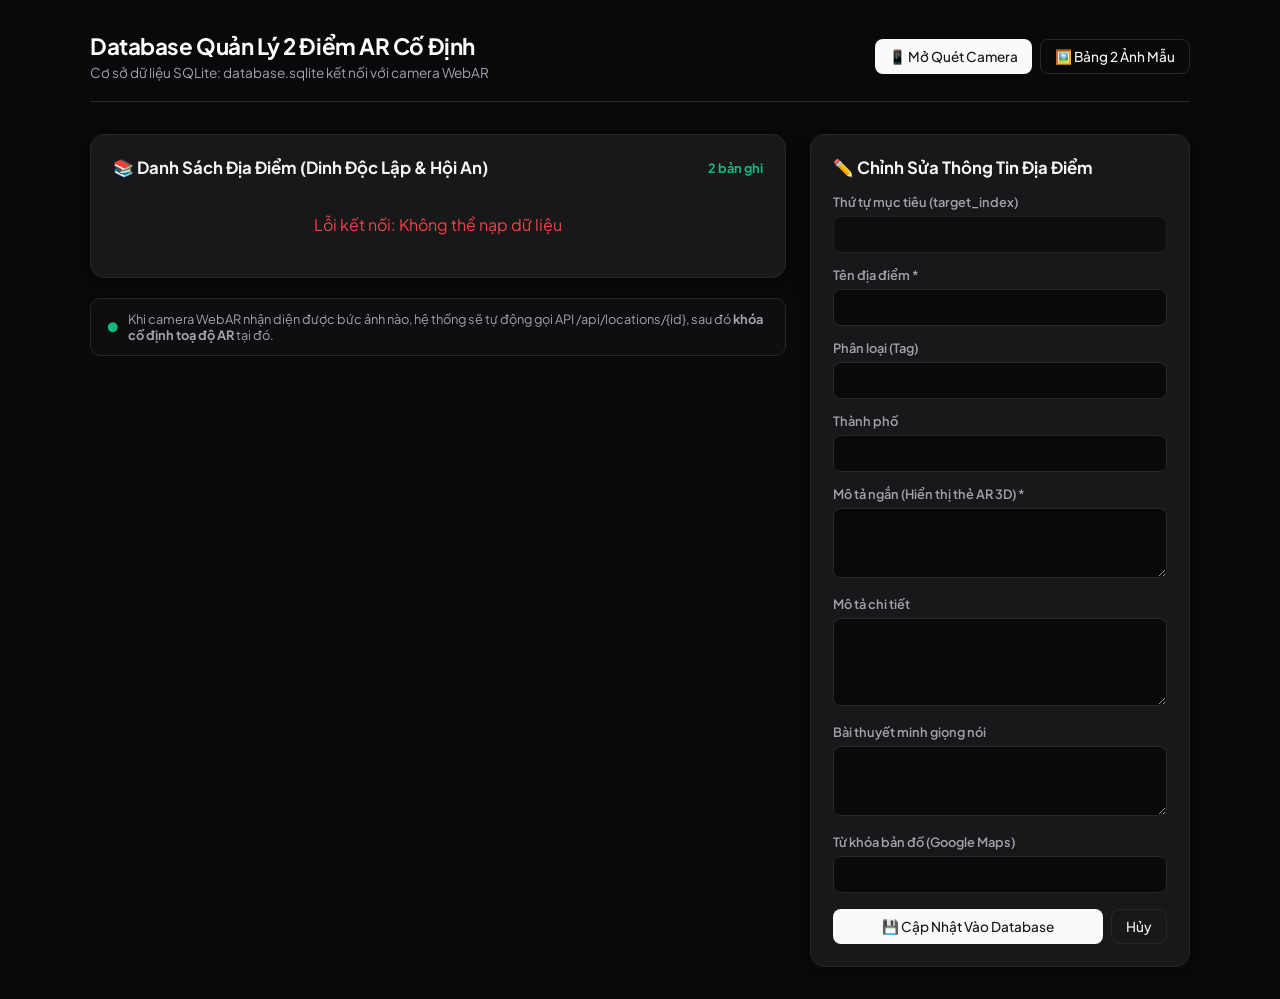
==== admin.html @ f5ac3d99 "Checkpoint: Clean Shadcn Dark UI with 3D fluid morphing expansion and silent audio" ====
<!DOCTYPE html>
<html lang="vi" class="dark">
<head>
  <meta charset="UTF-8">
  <meta name="viewport" content="width=device-width, initial-scale=1.0">
  <title>Database CMS - Dinh Độc Lập & Phố Cổ Hội An</title>
  <link rel="preconnect" href="https://fonts.googleapis.com">
  <link rel="preconnect" href="https://fonts.gstatic.com" crossorigin>
  <link href="https://fonts.googleapis.com/css2?family=Plus+Jakarta+Sans:wght@400;500;600;700;800&display=swap" rel="stylesheet">
  <style>
    :root {
      --bg: #09090b;
      --card: #18181b;
      --border: #27272a;
      --text: #f4f4f5;
      --text-muted: #a1a1aa;
      --primary: #fafafa;
      --primary-foreground: #18181b;
      --emerald: #10b981;
      --danger: #ef4444;
    }

    * {
      box-sizing: border-box;
      margin: 0;
      padding: 0;
      font-family: 'Plus Jakarta Sans', -apple-system, BlinkMacSystemFont, sans-serif;
      -webkit-font-smoothing: antialiased;
    }

    body {
      background-color: var(--bg);
      color: var(--text);
      min-height: 100vh;
      padding: 32px 24px;
    }

    .container {
      max-width: 1100px;
      margin: 0 auto;
    }

    /* Shadcn Top Nav */
    header {
      display: flex;
      justify-content: space-between;
      align-items: center;
      margin-bottom: 32px;
      padding-bottom: 20px;
      border-bottom: 1px solid var(--border);
      flex-wrap: wrap;
      gap: 16px;
    }

    header h1 {
      font-size: 1.4rem;
      font-weight: 700;
      letter-spacing: -0.02em;
      color: #fff;
    }

    header p {
      color: var(--text-muted);
      font-size: 0.85rem;
      margin-top: 4px;
    }

    .header-actions {
      display: flex;
      gap: 8px;
    }

    .btn {
      display: inline-flex;
      align-items: center;
      justify-content: center;
      gap: 6px;
      font-size: 0.85rem;
      font-weight: 500;
      padding: 8px 14px;
      border-radius: 8px;
      cursor: pointer;
      text-decoration: none;
      transition: all 0.15s ease;
      border: none;
    }

    .btn-default {
      background: var(--primary);
      color: var(--primary-foreground);
    }

    .btn-default:hover {
      background: #e4e4e7;
    }

    .btn-outline {
      background: transparent;
      color: var(--text);
      border: 1px solid var(--border);
    }

    .btn-outline:hover {
      background: rgba(255, 255, 255, 0.05);
    }

    .btn-danger {
      background: rgba(239, 68, 68, 0.1);
      color: #f87171;
      border: 1px solid rgba(239, 68, 68, 0.25);
    }

    .btn-danger:hover {
      background: rgba(239, 68, 68, 0.2);
    }

    .grid-layout {
      display: grid;
      grid-template-columns: 1fr 380px;
      gap: 24px;
    }

    @media (max-width: 900px) {
      .grid-layout {
        grid-template-columns: 1fr;
      }
    }

    .card {
      background-color: var(--card);
      border: 1px solid var(--border);
      border-radius: 14px;
      padding: 22px;
      box-shadow: 0 4px 16px rgba(0, 0, 0, 0.4);
    }

    .card-title {
      font-size: 1.05rem;
      font-weight: 700;
      margin-bottom: 16px;
      display: flex;
      justify-content: space-between;
      align-items: center;
    }

    .location-list {
      display: flex;
      flex-direction: column;
      gap: 12px;
    }

    .location-item {
      background: rgba(255, 255, 255, 0.02);
      border: 1px solid var(--border);
      border-radius: 10px;
      padding: 16px;
      display: flex;
      gap: 16px;
      align-items: flex-start;
      transition: border-color 0.15s;
    }

    .location-item:hover {
      border-color: #3f3f46;
    }

    .location-thumb {
      width: 90px;
      height: 90px;
      border-radius: 8px;
      object-fit: cover;
      background: #000;
      border: 1px solid var(--border);
      flex-shrink: 0;
    }

    .location-info {
      flex: 1;
    }

    .pill-badge {
      display: inline-block;
      padding: 2px 8px;
      border-radius: 999px;
      font-size: 0.7rem;
      font-weight: 600;
      border: 1px solid var(--border);
      background: rgba(255, 255, 255, 0.05);
      color: var(--text-muted);
      margin-bottom: 4px;
    }

    .location-title {
      font-size: 1.05rem;
      font-weight: 700;
      color: #fff;
    }

    .location-city {
      font-size: 0.8rem;
      color: var(--text-muted);
      margin-top: 2px;
    }

    .location-desc {
      font-size: 0.82rem;
      color: #d4d4d8;
      margin-top: 6px;
      line-height: 1.45;
    }

    .location-actions {
      display: flex;
      gap: 6px;
      margin-top: 10px;
    }

    /* Form */
    .form-group {
      margin-bottom: 14px;
    }

    label {
      display: block;
      font-size: 0.8rem;
      font-weight: 600;
      margin-bottom: 6px;
      color: var(--text-muted);
    }

    input, textarea {
      width: 100%;
      background: var(--bg);
      border: 1px solid var(--border);
      border-radius: 8px;
      padding: 9px 12px;
      color: var(--text);
      font-size: 0.85rem;
      outline: none;
      transition: border-color 0.15s;
    }

    input:focus, textarea:focus {
      border-color: #52525b;
    }

    textarea {
      resize: vertical;
      min-height: 70px;
    }

    .status-box {
      margin-top: 20px;
      background: rgba(255, 255, 255, 0.02);
      border: 1px solid var(--border);
      padding: 12px 16px;
      border-radius: 10px;
      font-size: 0.8rem;
      color: var(--text-muted);
      display: flex;
      align-items: center;
      gap: 10px;
    }
  </style>
</head>
<body>

  <div class="container">
    <header>
      <div>
        <h1>Database Quản Lý 2 Điểm AR Cố Định</h1>
        <p>Cơ sở dữ liệu SQLite: <code>database.sqlite</code> kết nối với camera WebAR</p>
      </div>
      <div class="header-actions">
        <a href="index.html" class="btn btn-default">📱 Mở Quét Camera</a>
        <a href="board_sample.html" class="btn btn-outline">🖼️ Bảng 2 Ảnh Mẫu</a>
      </div>
    </header>

    <div class="grid-layout">
      <!-- Cột Trái -->
      <div>
        <div class="card">
          <div class="card-title">
            <span>📚 Danh Sách Địa Điểm (Dinh Độc Lập & Hội An)</span>
            <span style="font-size: 0.8rem; color: var(--emerald);" id="count-badge">2 bản ghi</span>
          </div>
          
          <div class="location-list" id="location-list">
            <div style="text-align: center; padding: 30px; color: var(--text-muted);">Đang nạp dữ liệu...</div>
          </div>
        </div>

        <div class="status-box">
          <span style="color:var(--emerald);">●</span>
          <span>Khi camera WebAR nhận diện được bức ảnh nào, hệ thống sẽ tự động gọi API <code>/api/locations/{id}</code>, sau đó <strong>khóa cố định toạ độ AR</strong> tại đó.</span>
        </div>
      </div>

      <!-- Cột Phải: Form Sửa -->
      <div>
        <div class="card">
          <div class="card-title">
            <span id="form-title">✏️ Chỉnh Sửa Thông Tin Địa Điểm</span>
          </div>

          <form id="location-form">
            <div class="form-group">
              <label>Thứ tự mục tiêu (target_index)</label>
              <input type="number" id="field-index" readonly style="opacity:0.6; cursor:not-allowed;">
            </div>

            <div class="form-group">
              <label>Tên địa điểm *</label>
              <input type="text" id="field-name" required>
            </div>

            <div class="form-group">
              <label>Phân loại (Tag)</label>
              <input type="text" id="field-tag">
            </div>

            <div class="form-group">
              <label>Thành phố</label>
              <input type="text" id="field-city">
            </div>

            <div class="form-group">
              <label>Mô tả ngắn (Hiển thị thẻ AR 3D) *</label>
              <textarea id="field-short-desc" required></textarea>
            </div>

            <div class="form-group">
              <label>Mô tả chi tiết</label>
              <textarea id="field-full-desc" rows="4"></textarea>
            </div>

            <div class="form-group">
              <label>Bài thuyết minh giọng nói</label>
              <textarea id="field-audio"></textarea>
            </div>

            <div class="form-group">
              <label>Từ khóa bản đồ (Google Maps)</label>
              <input type="text" id="field-map">
            </div>

            <div style="display: flex; gap: 8px; margin-top: 16px;">
              <button type="submit" class="btn btn-default" style="flex: 1;">💾 Cập Nhật Vào Database</button>
              <button type="button" class="btn btn-outline" id="btn-reset-form">Hủy</button>
            </div>
          </form>
        </div>
      </div>
    </div>
  </div>

  <script>
    const locationList = document.getElementById("location-list");
    const countBadge = document.getElementById("count-badge");
    const locationForm = document.getElementById("location-form");
    const formTitle = document.getElementById("form-title");
    const btnResetForm = document.getElementById("btn-reset-form");

    let locationsData = {};

    async function loadLocations() {
      try {
        const res = await fetch("/api/locations");
        if (!res.ok) throw new Error("Không thể nạp dữ liệu");
        locationsData = await res.json();
        renderList();
      } catch (err) {
        locationList.innerHTML = `<div style="color:var(--danger);padding:20px;text-align:center;">Lỗi kết nối: ${err.message}</div>`;
      }
    }

    function renderList() {
      const keys = Object.keys(locationsData).sort((a, b) => Number(a) - Number(b));
      countBadge.textContent = `${keys.length} bản ghi`;

      locationList.innerHTML = "";
      keys.forEach(key => {
        const item = locationsData[key];
        const div = document.createElement("div");
        div.className = "location-item";
        const imgUrl = item.image_url || `assets/target-${item.target_index}.png`;

        div.innerHTML = `
          <img src="${imgUrl}" class="location-thumb">
          <div class="location-info">
            <span class="pill-badge">targetIndex: ${item.target_index}</span>
            <div class="location-title">${item.name}</div>
            <div class="location-city">📍 ${item.city} • ${item.tag}</div>
            <div class="location-desc">${item.short_desc}</div>
            <div class="location-actions">
              <button class="btn btn-outline" style="padding:4px 10px;font-size:0.75rem;" onclick="editLocation(${item.target_index})">✏️ Chỉnh sửa</button>
            </div>
          </div>
        `;
        locationList.appendChild(div);
      });

      // Mặc định chọn mục tiêu 0 để chỉnh sửa
      if (keys.length > 0 && !document.getElementById("field-name").value) {
        editLocation(0);
      }
    }

    window.editLocation = function(index) {
      const item = locationsData[String(index)];
      if (!item) return;

      formTitle.textContent = `✏️ Chỉnh Sửa: ${item.name}`;
      document.getElementById("field-index").value = item.target_index;
      document.getElementById("field-name").value = item.name || '';
      document.getElementById("field-tag").value = item.tag || '';
      document.getElementById("field-city").value = item.city || '';
      document.getElementById("field-short-desc").value = item.short_desc || '';
      document.getElementById("field-full-desc").value = item.full_desc || '';
      document.getElementById("field-audio").value = item.audio_text || '';
      document.getElementById("field-map").value = item.map_query || '';
    };

    function resetForm() {
      if (locationsData["0"]) editLocation(0);
    }

    btnResetForm.addEventListener("click", resetForm);

    locationForm.addEventListener("submit", async (e) => {
      e.preventDefault();

      const targetIdx = parseInt(document.getElementById("field-index").value);
      const payload = {
        target_index: targetIdx,
        name: document.getElementById("field-name").value,
        tag: document.getElementById("field-tag").value,
        city: document.getElementById("field-city").value,
        image_url: `assets/target-${targetIdx}.png`,
        short_desc: document.getElementById("field-short-desc").value,
        full_desc: document.getElementById("field-full-desc").value,
        audio_text: document.getElementById("field-audio").value,
        map_query: document.getElementById("field-map").value,
        badge_color: targetIdx === 0 ? "#10b981" : "#f59e0b"
      };

      try {
        const res = await fetch("/api/locations", {
          method: "POST",
          headers: { "Content-Type": "application/json" },
          body: JSON.stringify(payload)
        });

        if (!res.ok) throw new Error("Không thể lưu");
        alert("✅ Đã cập nhật thành công!");
        await loadLocations();
      } catch (err) {
        alert("Lỗi khi lưu: " + err.message);
      }
    });

    loadLocations();
  </script>
</body>
</html>
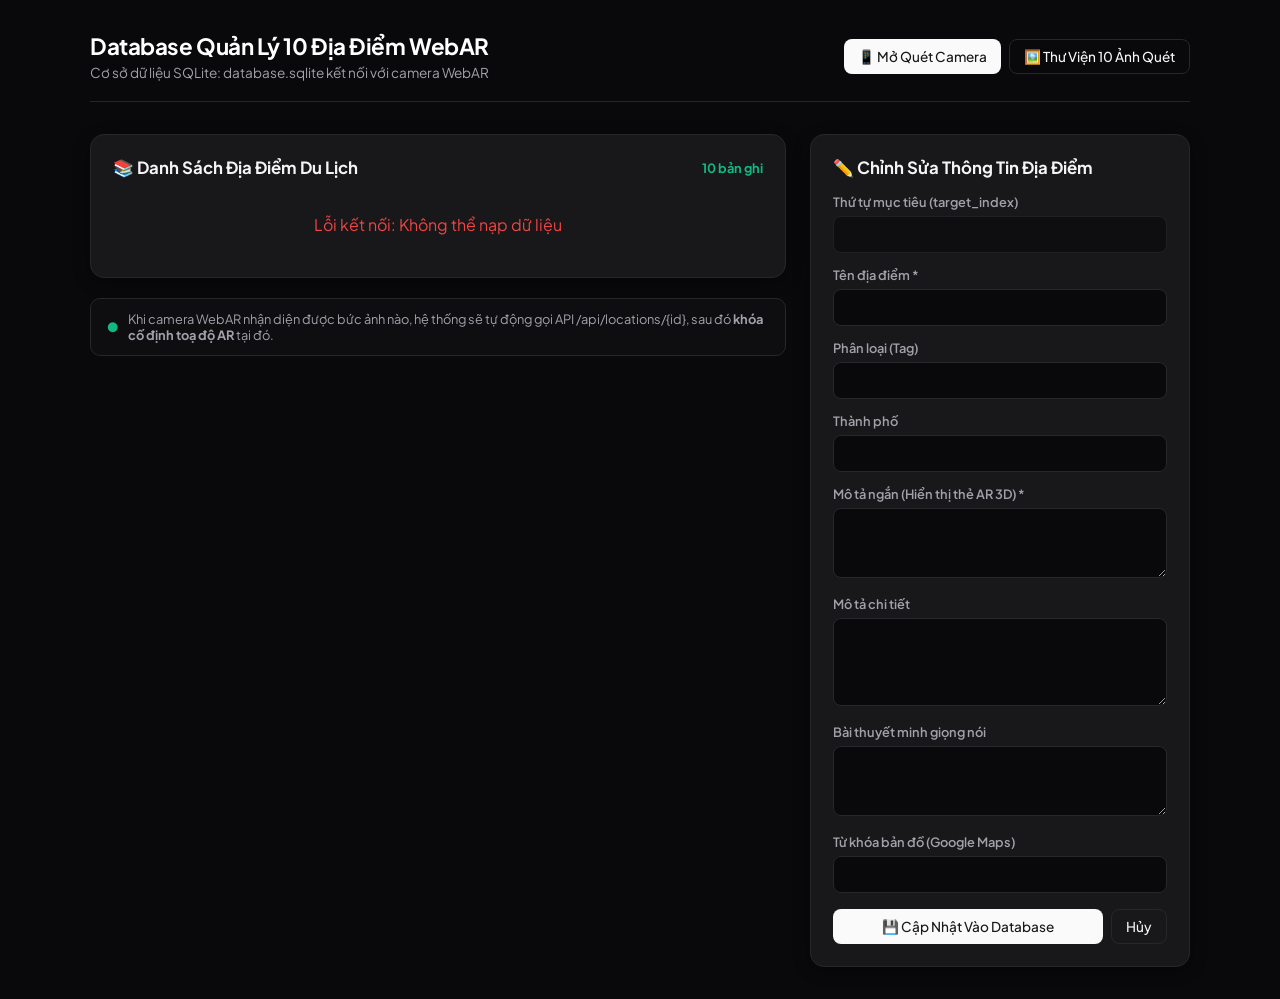
==== commit 6a0f986d: "Refactor WebAR architecture: modularize CSS/JS, optimize 60fps tracking (maxTrack: 2, instant snap f" ====
--- a/admin.html
+++ b/admin.html
@@ -3,7 +3,7 @@
 <head>
   <meta charset="UTF-8">
   <meta name="viewport" content="width=device-width, initial-scale=1.0">
-  <title>Database CMS - Dinh Độc Lập & Phố Cổ Hội An</title>
+  <title>Database CMS - Quản Lý 10 Địa Điểm WebAR</title>
   <link rel="preconnect" href="https://fonts.googleapis.com">
   <link rel="preconnect" href="https://fonts.gstatic.com" crossorigin>
   <link href="https://fonts.googleapis.com/css2?family=Plus+Jakarta+Sans:wght@400;500;600;700;800&display=swap" rel="stylesheet">
@@ -268,12 +268,12 @@
   <div class="container">
     <header>
       <div>
-        <h1>Database Quản Lý 2 Điểm AR Cố Định</h1>
+        <h1>Database Quản Lý 10 Địa Điểm WebAR</h1>
         <p>Cơ sở dữ liệu SQLite: <code>database.sqlite</code> kết nối với camera WebAR</p>
       </div>
       <div class="header-actions">
         <a href="index.html" class="btn btn-default">📱 Mở Quét Camera</a>
-        <a href="board_sample.html" class="btn btn-outline">🖼️ Bảng 2 Ảnh Mẫu</a>
+        <a href="gallery.html" class="btn btn-outline">🖼️ Thư Viện 10 Ảnh Quét</a>
       </div>
     </header>
 
@@ -282,8 +282,8 @@
       <div>
         <div class="card">
           <div class="card-title">
-            <span>📚 Danh Sách Địa Điểm (Dinh Độc Lập & Hội An)</span>
-            <span style="font-size: 0.8rem; color: var(--emerald);" id="count-badge">2 bản ghi</span>
+            <span>📚 Danh Sách Địa Điểm Du Lịch</span>
+            <span style="font-size: 0.8rem; color: var(--emerald);" id="count-badge">10 bản ghi</span>
           </div>
           
           <div class="location-list" id="location-list">
@@ -389,12 +389,12 @@
         div.innerHTML = `
           <img src="${imgUrl}" class="location-thumb">
           <div class="location-info">
-            <span class="pill-badge">targetIndex: ${item.target_index}</span>
+            <span class="pill-badge">Card ID: ${item.id} • Target #${item.target_index}</span>
             <div class="location-title">${item.name}</div>
             <div class="location-city">📍 ${item.city} • ${item.tag}</div>
             <div class="location-desc">${item.short_desc}</div>
             <div class="location-actions">
-              <button class="btn btn-outline" style="padding:4px 10px;font-size:0.75rem;" onclick="editLocation(${item.target_index})">✏️ Chỉnh sửa</button>
+              <button class="btn btn-outline" style="padding:4px 10px;font-size:0.75rem;" onclick="editLocation(${item.id})">✏️ Chỉnh sửa</button>
             </div>
           </div>
         `;
@@ -407,12 +407,12 @@
       }
     }
 
-    window.editLocation = function(index) {
-      const item = locationsData[String(index)];
+    window.editLocation = function(id) {
+      const item = locationsData[String(id)];
       if (!item) return;
 
       formTitle.textContent = `✏️ Chỉnh Sửa: ${item.name}`;
-      document.getElementById("field-index").value = item.target_index;
+      document.getElementById("field-index").value = item.id;
       document.getElementById("field-name").value = item.name || '';
       document.getElementById("field-tag").value = item.tag || '';
       document.getElementById("field-city").value = item.city || '';
@@ -432,17 +432,19 @@
       e.preventDefault();
 
       const targetIdx = parseInt(document.getElementById("field-index").value);
+      const existing = locationsData[String(targetIdx)] || {};
+
       const payload = {
+        ...existing,
+        id: targetIdx,
         target_index: targetIdx,
         name: document.getElementById("field-name").value,
         tag: document.getElementById("field-tag").value,
         city: document.getElementById("field-city").value,
-        image_url: `assets/target-${targetIdx}.png`,
         short_desc: document.getElementById("field-short-desc").value,
         full_desc: document.getElementById("field-full-desc").value,
         audio_text: document.getElementById("field-audio").value,
         map_query: document.getElementById("field-map").value,
-        badge_color: targetIdx === 0 ? "#10b981" : "#f59e0b"
       };
 
       try {
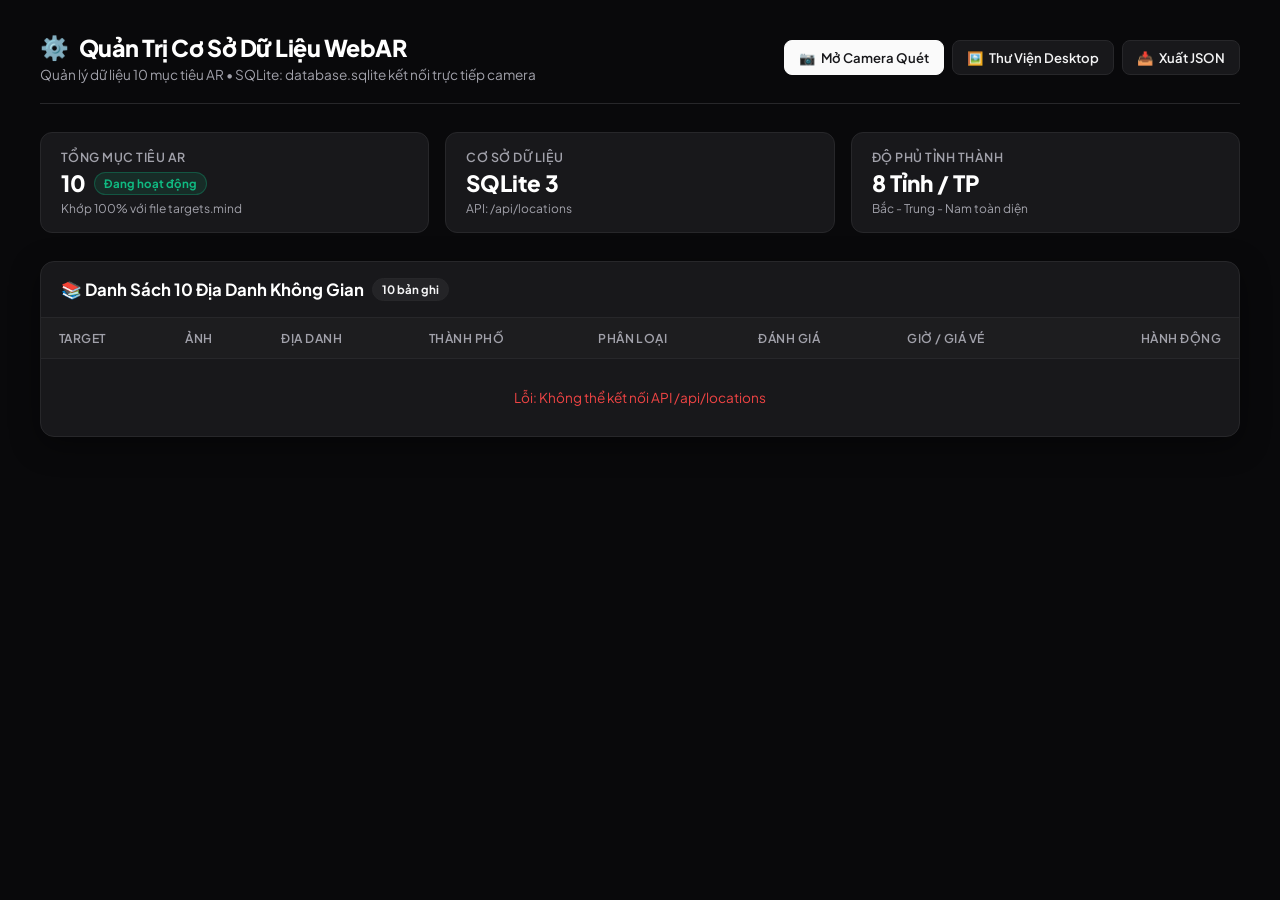
==== commit 95507fa9: "Refactor architecture into 3 clean Shadcn UIs (Camera, Desktop Gallery, CMS), remove unused features" ====
--- a/admin.html
+++ b/admin.html
@@ -3,7 +3,8 @@
 <head>
   <meta charset="UTF-8">
   <meta name="viewport" content="width=device-width, initial-scale=1.0">
-  <title>Database CMS - Quản Lý 10 Địa Điểm WebAR</title>
+  <title>Database CMS - Quản Trị Địa Danh WebAR</title>
+  <link rel="icon" href="data:,">
   <link rel="preconnect" href="https://fonts.googleapis.com">
   <link rel="preconnect" href="https://fonts.gstatic.com" crossorigin>
   <link href="https://fonts.googleapis.com/css2?family=Plus+Jakarta+Sans:wght@400;500;600;700;800&display=swap" rel="stylesheet">
@@ -11,12 +12,16 @@
     :root {
       --bg: #09090b;
       --card: #18181b;
+      --card-hover: #202024;
       --border: #27272a;
+      --border-subtle: #1f1f23;
       --text: #f4f4f5;
       --text-muted: #a1a1aa;
       --primary: #fafafa;
       --primary-foreground: #18181b;
       --emerald: #10b981;
+      --amber: #f59e0b;
+      --cyan: #06b6d4;
       --danger: #ef4444;
     }
 
@@ -32,34 +37,37 @@
       background-color: var(--bg);
       color: var(--text);
       min-height: 100vh;
-      padding: 32px 24px;
+      padding: 32px 24px 60px 24px;
     }
 
     .container {
-      max-width: 1100px;
+      max-width: 1200px;
       margin: 0 auto;
     }
 
-    /* Shadcn Top Nav */
+    /* Top Bar Header */
     header {
       display: flex;
       justify-content: space-between;
       align-items: center;
-      margin-bottom: 32px;
+      margin-bottom: 28px;
       padding-bottom: 20px;
       border-bottom: 1px solid var(--border);
       flex-wrap: wrap;
       gap: 16px;
     }
 
-    header h1 {
-      font-size: 1.4rem;
-      font-weight: 700;
+    .brand-group h1 {
+      font-size: 1.45rem;
+      font-weight: 800;
       letter-spacing: -0.02em;
       color: #fff;
-    }
-
-    header p {
+      display: flex;
+      align-items: center;
+      gap: 10px;
+    }
+
+    .brand-group p {
       color: var(--text-muted);
       font-size: 0.85rem;
       margin-top: 4px;
@@ -68,40 +76,40 @@
     .header-actions {
       display: flex;
       gap: 8px;
-    }
-
+      flex-wrap: wrap;
+    }
+
+    /* Shadcn Buttons */
     .btn {
       display: inline-flex;
       align-items: center;
       justify-content: center;
       gap: 6px;
-      font-size: 0.85rem;
-      font-weight: 500;
+      font-size: 0.82rem;
+      font-weight: 600;
       padding: 8px 14px;
       border-radius: 8px;
       cursor: pointer;
       text-decoration: none;
       transition: all 0.15s ease;
-      border: none;
-    }
-
-    .btn-default {
+      border: 1px solid var(--border);
+      background: var(--card);
+      color: var(--text);
+    }
+
+    .btn:hover {
+      background: var(--border);
+      border-color: #3f3f46;
+    }
+
+    .btn-primary {
       background: var(--primary);
       color: var(--primary-foreground);
-    }
-
-    .btn-default:hover {
+      border-color: var(--primary);
+    }
+
+    .btn-primary:hover {
       background: #e4e4e7;
-    }
-
-    .btn-outline {
-      background: transparent;
-      color: var(--text);
-      border: 1px solid var(--border);
-    }
-
-    .btn-outline:hover {
-      background: rgba(255, 255, 255, 0.05);
     }
 
     .btn-danger {
@@ -114,110 +122,242 @@
       background: rgba(239, 68, 68, 0.2);
     }
 
-    .grid-layout {
+    /* KPI Stats Bar */
+    .stats-row {
       display: grid;
-      grid-template-columns: 1fr 380px;
-      gap: 24px;
-    }
-
-    @media (max-width: 900px) {
-      .grid-layout {
-        grid-template-columns: 1fr;
-      }
-    }
-
-    .card {
-      background-color: var(--card);
+      grid-template-columns: repeat(auto-fit, minmax(220px, 1fr));
+      gap: 16px;
+      margin-bottom: 28px;
+    }
+
+    .stat-card {
+      background: var(--card);
+      border: 1px solid var(--border);
+      border-radius: 12px;
+      padding: 16px 20px;
+    }
+
+    .stat-label {
+      font-size: 0.78rem;
+      color: var(--text-muted);
+      font-weight: 600;
+      text-transform: uppercase;
+      letter-spacing: 0.04em;
+    }
+
+    .stat-value {
+      font-size: 1.4rem;
+      font-weight: 800;
+      color: #fff;
+      margin-top: 4px;
+      display: flex;
+      align-items: center;
+      gap: 8px;
+    }
+
+    .stat-desc {
+      font-size: 0.75rem;
+      color: var(--text-muted);
+      margin-top: 4px;
+    }
+
+    /* Badges */
+    .badge {
+      display: inline-flex;
+      align-items: center;
+      gap: 5px;
+      font-size: 0.72rem;
+      font-weight: 700;
+      padding: 3px 9px;
+      border-radius: 999px;
+      border: 1px solid var(--border);
+      background: rgba(255, 255, 255, 0.05);
+      color: var(--text);
+    }
+
+    .badge-emerald {
+      background: rgba(16, 185, 129, 0.12);
+      color: var(--emerald);
+      border-color: rgba(16, 185, 129, 0.3);
+    }
+
+    .badge-amber {
+      background: rgba(245, 158, 11, 0.12);
+      color: var(--amber);
+      border-color: rgba(245, 158, 11, 0.3);
+    }
+
+    .badge-cyan {
+      background: rgba(6, 182, 212, 0.12);
+      color: var(--cyan);
+      border-color: rgba(6, 182, 212, 0.3);
+    }
+
+    /* Shadcn Data Table Container */
+    .table-container {
+      background: var(--card);
       border: 1px solid var(--border);
       border-radius: 14px;
-      padding: 22px;
-      box-shadow: 0 4px 16px rgba(0, 0, 0, 0.4);
-    }
-
-    .card-title {
+      overflow: hidden;
+      box-shadow: 0 8px 30px rgba(0, 0, 0, 0.4);
+    }
+
+    .table-header-bar {
+      padding: 16px 20px;
+      border-bottom: 1px solid var(--border);
+      display: flex;
+      justify-content: space-between;
+      align-items: center;
+      flex-wrap: wrap;
+      gap: 12px;
+    }
+
+    .table-title {
       font-size: 1.05rem;
       font-weight: 700;
-      margin-bottom: 16px;
-      display: flex;
-      justify-content: space-between;
-      align-items: center;
-    }
-
-    .location-list {
-      display: flex;
-      flex-direction: column;
-      gap: 12px;
-    }
-
-    .location-item {
+      color: #fff;
+      display: flex;
+      align-items: center;
+      gap: 8px;
+    }
+
+    .table-responsive {
+      width: 100%;
+      overflow-x: auto;
+    }
+
+    table {
+      width: 100%;
+      border-collapse: collapse;
+      text-align: left;
+      font-size: 0.85rem;
+    }
+
+    th {
+      padding: 12px 18px;
       background: rgba(255, 255, 255, 0.02);
-      border: 1px solid var(--border);
-      border-radius: 10px;
-      padding: 16px;
-      display: flex;
-      gap: 16px;
-      align-items: flex-start;
-      transition: border-color 0.15s;
-    }
-
-    .location-item:hover {
-      border-color: #3f3f46;
-    }
-
-    .location-thumb {
-      width: 90px;
-      height: 90px;
+      color: var(--text-muted);
+      font-weight: 600;
+      font-size: 0.76rem;
+      text-transform: uppercase;
+      letter-spacing: 0.04em;
+      border-bottom: 1px solid var(--border);
+      white-space: nowrap;
+    }
+
+    td {
+      padding: 14px 18px;
+      border-bottom: 1px solid var(--border);
+      color: var(--text);
+      vertical-align: middle;
+    }
+
+    tr:last-child td {
+      border-bottom: none;
+    }
+
+    tr:hover td {
+      background: rgba(255, 255, 255, 0.02);
+    }
+
+    .thumb-cell {
+      width: 60px;
+      height: 60px;
       border-radius: 8px;
       object-fit: cover;
       background: #000;
       border: 1px solid var(--border);
-      flex-shrink: 0;
-    }
-
-    .location-info {
-      flex: 1;
-    }
-
-    .pill-badge {
-      display: inline-block;
-      padding: 2px 8px;
-      border-radius: 999px;
-      font-size: 0.7rem;
-      font-weight: 600;
+      display: block;
+    }
+
+    /* Modal Sửa Địa Danh (Shadcn Dialog) */
+    .modal-backdrop {
+      position: fixed;
+      top: 0;
+      left: 0;
+      width: 100vw;
+      height: 100vh;
+      background: rgba(9, 9, 11, 0.88);
+      backdrop-filter: blur(16px);
+      z-index: 1000;
+      display: none;
+      align-items: center;
+      justify-content: center;
+      padding: 20px;
+    }
+
+    .modal-backdrop.active {
+      display: flex;
+    }
+
+    .modal-dialog {
+      background: var(--card);
       border: 1px solid var(--border);
-      background: rgba(255, 255, 255, 0.05);
-      color: var(--text-muted);
-      margin-bottom: 4px;
-    }
-
-    .location-title {
-      font-size: 1.05rem;
+      border-radius: 18px;
+      width: 100%;
+      max-width: 680px;
+      max-height: 90vh;
+      display: flex;
+      flex-direction: column;
+      box-shadow: 0 25px 60px rgba(0, 0, 0, 0.85);
+      position: relative;
+      overflow: hidden;
+      animation: modalIn 0.25s cubic-bezier(0.16, 1, 0.3, 1);
+    }
+
+    @keyframes modalIn {
+      from { opacity: 0; transform: scale(0.96) translateY(8px); }
+      to { opacity: 1; transform: scale(1) translateY(0); }
+    }
+
+    .modal-header {
+      padding: 18px 24px;
+      border-bottom: 1px solid var(--border);
+      display: flex;
+      justify-content: space-between;
+      align-items: center;
+    }
+
+    .modal-header h3 {
+      font-size: 1.15rem;
       font-weight: 700;
       color: #fff;
     }
 
-    .location-city {
-      font-size: 0.8rem;
+    .btn-close-dialog {
+      background: transparent;
+      border: none;
       color: var(--text-muted);
-      margin-top: 2px;
-    }
-
-    .location-desc {
-      font-size: 0.82rem;
-      color: #d4d4d8;
-      margin-top: 6px;
-      line-height: 1.45;
-    }
-
-    .location-actions {
-      display: flex;
-      gap: 6px;
-      margin-top: 10px;
-    }
-
-    /* Form */
+      font-size: 18px;
+      cursor: pointer;
+      width: 32px;
+      height: 32px;
+      border-radius: 6px;
+      display: flex;
+      align-items: center;
+      justify-content: center;
+      transition: background 0.15s;
+    }
+
+    .btn-close-dialog:hover {
+      background: rgba(255, 255, 255, 0.08);
+      color: #fff;
+    }
+
+    .modal-body {
+      padding: 24px;
+      overflow-y: auto;
+      flex: 1;
+    }
+
+    .form-grid-2 {
+      display: grid;
+      grid-template-columns: 1fr 1fr;
+      gap: 16px;
+    }
+
     .form-group {
-      margin-bottom: 14px;
+      margin-bottom: 16px;
     }
 
     label {
@@ -228,7 +368,7 @@
       color: var(--text-muted);
     }
 
-    input, textarea {
+    input, textarea, select {
       width: 100%;
       background: var(--bg);
       border: 1px solid var(--border);
@@ -237,214 +377,349 @@
       color: var(--text);
       font-size: 0.85rem;
       outline: none;
-      transition: border-color 0.15s;
-    }
-
-    input:focus, textarea:focus {
+      transition: border-color 0.15s, box-shadow 0.15s;
+    }
+
+    input:focus, textarea:focus, select:focus {
       border-color: #52525b;
+      box-shadow: 0 0 0 1px #52525b;
     }
 
     textarea {
       resize: vertical;
-      min-height: 70px;
-    }
-
-    .status-box {
-      margin-top: 20px;
-      background: rgba(255, 255, 255, 0.02);
+      min-height: 75px;
+    }
+
+    .modal-footer {
+      padding: 16px 24px;
+      border-top: 1px solid var(--border);
+      display: flex;
+      justify-content: flex-end;
+      gap: 10px;
+      background: rgba(24, 24, 27, 0.5);
+    }
+
+    /* Toast Notification (Sonner style) */
+    .toast-container {
+      position: fixed;
+      bottom: 24px;
+      right: 24px;
+      z-index: 2000;
+      display: flex;
+      flex-direction: column;
+      gap: 8px;
+      pointer-events: none;
+    }
+
+    .toast {
+      background: #18181b;
       border: 1px solid var(--border);
-      padding: 12px 16px;
       border-radius: 10px;
-      font-size: 0.8rem;
-      color: var(--text-muted);
+      padding: 12px 18px;
+      color: #fff;
+      font-size: 0.85rem;
+      font-weight: 600;
       display: flex;
       align-items: center;
       gap: 10px;
+      box-shadow: 0 10px 30px rgba(0, 0, 0, 0.6);
+      transform: translateY(20px);
+      opacity: 0;
+      transition: all 0.25s cubic-bezier(0.16, 1, 0.3, 1);
+      pointer-events: auto;
+    }
+
+    .toast.active {
+      transform: translateY(0);
+      opacity: 1;
     }
   </style>
 </head>
 <body>
 
   <div class="container">
+
+    <!-- Header CMS -->
     <header>
-      <div>
-        <h1>Database Quản Lý 10 Địa Điểm WebAR</h1>
-        <p>Cơ sở dữ liệu SQLite: <code>database.sqlite</code> kết nối với camera WebAR</p>
+      <div class="brand-group">
+        <h1><span>⚙️</span> <span>Quản Trị Cơ Sở Dữ Liệu WebAR</span></h1>
+        <p>Quản lý dữ liệu 10 mục tiêu AR • SQLite: <code>database.sqlite</code> kết nối trực tiếp camera</p>
       </div>
+
       <div class="header-actions">
-        <a href="index.html" class="btn btn-default">📱 Mở Quét Camera</a>
-        <a href="gallery.html" class="btn btn-outline">🖼️ Thư Viện 10 Ảnh Quét</a>
+        <a href="index.html" class="btn btn-primary">
+          <span>📷</span> <span>Mở Camera Quét</span>
+        </a>
+        <a href="gallery.html" class="btn">
+          <span>🖼️</span> <span>Thư Viện Desktop</span>
+        </a>
+        <button class="btn" onclick="exportJSON()">
+          <span>📥</span> <span>Xuất JSON</span>
+        </button>
       </div>
     </header>
 
-    <div class="grid-layout">
-      <!-- Cột Trái -->
-      <div>
-        <div class="card">
-          <div class="card-title">
-            <span>📚 Danh Sách Địa Điểm Du Lịch</span>
-            <span style="font-size: 0.8rem; color: var(--emerald);" id="count-badge">10 bản ghi</span>
+    <!-- KPI Metrics -->
+    <div class="stats-row">
+      <div class="stat-card">
+        <div class="stat-label">Tổng Mục Tiêu AR</div>
+        <div class="stat-value">10 <span class="badge badge-emerald">Đang hoạt động</span></div>
+        <div class="stat-desc">Khớp 100% với file targets.mind</div>
+      </div>
+      <div class="stat-card">
+        <div class="stat-label">Cơ Sở Dữ Liệu</div>
+        <div class="stat-value">SQLite 3</div>
+        <div class="stat-desc">API: <code>/api/locations</code></div>
+      </div>
+      <div class="stat-card">
+        <div class="stat-label">Độ Phủ Tỉnh Thành</div>
+        <div class="stat-value">8 Tỉnh / TP</div>
+        <div class="stat-desc">Bắc - Trung - Nam toàn diện</div>
+      </div>
+    </div>
+
+    <!-- Data Table -->
+    <div class="table-container">
+      <div class="table-header-bar">
+        <div class="table-title">
+          <span>📚 Danh Sách 10 Địa Danh Không Gian</span>
+          <span class="badge" id="table-count-badge">10 bản ghi</span>
+        </div>
+      </div>
+
+      <div class="table-responsive">
+        <table>
+          <thead>
+            <tr>
+              <th>Target</th>
+              <th>Ảnh</th>
+              <th>Địa Danh</th>
+              <th>Thành Phố</th>
+              <th>Phân Loại</th>
+              <th>Đánh Giá</th>
+              <th>Giờ / Giá Vé</th>
+              <th style="text-align: right;">Hành Động</th>
+            </tr>
+          </thead>
+          <tbody id="table-body">
+            <tr>
+              <td colspan="8" style="text-align: center; padding: 40px; color: var(--text-muted);">Đang kết nối database...</td>
+            </tr>
+          </tbody>
+        </table>
+      </div>
+    </div>
+
+  </div>
+
+  <!-- Modal Edit Dialog -->
+  <div class="modal-backdrop" id="edit-modal" onclick="closeEditModal(event)">
+    <div class="modal-dialog" onclick="event.stopPropagation()">
+      <div class="modal-header">
+        <h3 id="modal-title">✏️ Chỉnh Sửa Địa Danh</h3>
+        <button class="btn-close-dialog" onclick="closeEditModal()">✕</button>
+      </div>
+
+      <form id="edit-form">
+        <div class="modal-body">
+          <input type="hidden" id="edit-id">
+
+          <div class="form-grid-2">
+            <div class="form-group">
+              <label>Tên địa điểm *</label>
+              <input type="text" id="edit-name" required placeholder="Ví dụ: Dinh Độc Lập">
+            </div>
+            <div class="form-group">
+              <label>Thành phố *</label>
+              <input type="text" id="edit-city" required placeholder="Ví dụ: TP. Hồ Chí Minh">
+            </div>
           </div>
-          
-          <div class="location-list" id="location-list">
-            <div style="text-align: center; padding: 30px; color: var(--text-muted);">Đang nạp dữ liệu...</div>
+
+          <div class="form-grid-2">
+            <div class="form-group">
+              <label>Phân loại (Tag)</label>
+              <input type="text" id="edit-tag" placeholder="Di tích Quốc gia Đặc biệt">
+            </div>
+            <div class="form-group">
+              <label>Màu sắc Huy hiệu</label>
+              <select id="edit-color">
+                <option value="#10b981">Xanh Ngọc (Emerald #10b981)</option>
+                <option value="#f59e0b">Vàng Hổ Phách (Amber #f59e0b)</option>
+                <option value="#06b6d4">Xanh Cyan (Cyan #06b6d4)</option>
+              </select>
+            </div>
+          </div>
+
+          <div class="form-grid-2">
+            <div class="form-group">
+              <label>Đánh giá & Lượt review</label>
+              <input type="text" id="edit-rating" placeholder="4.8 ★ (35.2K đánh giá)">
+            </div>
+            <div class="form-group">
+              <label>Giờ mở cửa</label>
+              <input type="text" id="edit-hours" placeholder="08:00 - 16:30 hàng ngày">
+            </div>
+          </div>
+
+          <div class="form-group">
+            <label>Giá vé tham quan</label>
+            <input type="text" id="edit-ticket" placeholder="65.000 VNĐ / người lớn">
+          </div>
+
+          <div class="form-group">
+            <label>Mô tả ngắn (Hiển thị trực tiếp trên thẻ AR 3D) *</label>
+            <textarea id="edit-short-desc" required></textarea>
+          </div>
+
+          <div class="form-group">
+            <label>Mô tả chi tiết (Hiển thị khi mở rộng Modal)</label>
+            <textarea id="edit-full-desc" rows="4"></textarea>
+          </div>
+
+          <div class="form-group">
+            <label>Từ khóa chỉ đường Google Maps</label>
+            <input type="text" id="edit-map" placeholder="Tên hoặc địa chỉ đầy đủ để tìm kiếm trên Maps">
           </div>
         </div>
 
-        <div class="status-box">
-          <span style="color:var(--emerald);">●</span>
-          <span>Khi camera WebAR nhận diện được bức ảnh nào, hệ thống sẽ tự động gọi API <code>/api/locations/{id}</code>, sau đó <strong>khóa cố định toạ độ AR</strong> tại đó.</span>
+        <div class="modal-footer">
+          <button type="button" class="btn" onclick="closeEditModal()">Hủy</button>
+          <button type="submit" class="btn btn-primary">💾 Lưu Thay Đổi</button>
         </div>
-      </div>
-
-      <!-- Cột Phải: Form Sửa -->
-      <div>
-        <div class="card">
-          <div class="card-title">
-            <span id="form-title">✏️ Chỉnh Sửa Thông Tin Địa Điểm</span>
-          </div>
-
-          <form id="location-form">
-            <div class="form-group">
-              <label>Thứ tự mục tiêu (target_index)</label>
-              <input type="number" id="field-index" readonly style="opacity:0.6; cursor:not-allowed;">
-            </div>
-
-            <div class="form-group">
-              <label>Tên địa điểm *</label>
-              <input type="text" id="field-name" required>
-            </div>
-
-            <div class="form-group">
-              <label>Phân loại (Tag)</label>
-              <input type="text" id="field-tag">
-            </div>
-
-            <div class="form-group">
-              <label>Thành phố</label>
-              <input type="text" id="field-city">
-            </div>
-
-            <div class="form-group">
-              <label>Mô tả ngắn (Hiển thị thẻ AR 3D) *</label>
-              <textarea id="field-short-desc" required></textarea>
-            </div>
-
-            <div class="form-group">
-              <label>Mô tả chi tiết</label>
-              <textarea id="field-full-desc" rows="4"></textarea>
-            </div>
-
-            <div class="form-group">
-              <label>Bài thuyết minh giọng nói</label>
-              <textarea id="field-audio"></textarea>
-            </div>
-
-            <div class="form-group">
-              <label>Từ khóa bản đồ (Google Maps)</label>
-              <input type="text" id="field-map">
-            </div>
-
-            <div style="display: flex; gap: 8px; margin-top: 16px;">
-              <button type="submit" class="btn btn-default" style="flex: 1;">💾 Cập Nhật Vào Database</button>
-              <button type="button" class="btn btn-outline" id="btn-reset-form">Hủy</button>
-            </div>
-          </form>
-        </div>
-      </div>
+      </form>
     </div>
   </div>
 
+  <!-- Toast Container -->
+  <div class="toast-container" id="toast-container"></div>
+
   <script>
-    const locationList = document.getElementById("location-list");
-    const countBadge = document.getElementById("count-badge");
-    const locationForm = document.getElementById("location-form");
-    const formTitle = document.getElementById("form-title");
-    const btnResetForm = document.getElementById("btn-reset-form");
-
     let locationsData = {};
-
+    const tableBody = document.getElementById("table-body");
+    const countBadge = document.getElementById("table-count-badge");
+    const editModal = document.getElementById("edit-modal");
+    const editForm = document.getElementById("edit-form");
+    const modalTitle = document.getElementById("modal-title");
+
+    // Toast Function
+    function showToast(message, icon = "✅") {
+      const container = document.getElementById("toast-container");
+      const toast = document.createElement("div");
+      toast.className = "toast";
+      toast.innerHTML = `<span>${icon}</span> <span>${message}</span>`;
+      container.appendChild(toast);
+
+      requestAnimationFrame(() => toast.classList.add("active"));
+      setTimeout(() => {
+        toast.classList.remove("active");
+        setTimeout(() => toast.remove(), 250);
+      }, 3000);
+    }
+
+    // Nạp dữ liệu từ API
     async function loadLocations() {
       try {
         const res = await fetch("/api/locations");
-        if (!res.ok) throw new Error("Không thể nạp dữ liệu");
+        if (!res.ok) throw new Error("Không thể kết nối API /api/locations");
         locationsData = await res.json();
-        renderList();
+        renderTable();
       } catch (err) {
-        locationList.innerHTML = `<div style="color:var(--danger);padding:20px;text-align:center;">Lỗi kết nối: ${err.message}</div>`;
+        tableBody.innerHTML = `<tr><td colspan="8" style="color:var(--danger);text-align:center;padding:30px;">Lỗi: ${err.message}</td></tr>`;
       }
     }
 
-    function renderList() {
+    // Render bảng danh sách
+    function renderTable() {
       const keys = Object.keys(locationsData).sort((a, b) => Number(a) - Number(b));
       countBadge.textContent = `${keys.length} bản ghi`;
 
-      locationList.innerHTML = "";
+      tableBody.innerHTML = "";
       keys.forEach(key => {
         const item = locationsData[key];
-        const div = document.createElement("div");
-        div.className = "location-item";
+        const tr = document.createElement("tr");
+
+        let badgeClass = "badge-emerald";
+        if (item.badge_color === "#f59e0b" || item.badgeColor === "#f59e0b") badgeClass = "badge-amber";
+        else if (item.badge_color === "#06b6d4" || item.badgeColor === "#06b6d4") badgeClass = "badge-cyan";
+
         const imgUrl = item.image_url || `assets/target-${item.target_index}.png`;
 
-        div.innerHTML = `
-          <img src="${imgUrl}" class="location-thumb">
-          <div class="location-info">
-            <span class="pill-badge">Card ID: ${item.id} • Target #${item.target_index}</span>
-            <div class="location-title">${item.name}</div>
-            <div class="location-city">📍 ${item.city} • ${item.tag}</div>
-            <div class="location-desc">${item.short_desc}</div>
-            <div class="location-actions">
-              <button class="btn btn-outline" style="padding:4px 10px;font-size:0.75rem;" onclick="editLocation(${item.id})">✏️ Chỉnh sửa</button>
-            </div>
-          </div>
+        tr.innerHTML = `
+          <td><span class="badge ${badgeClass}">#${item.target_index}</span></td>
+          <td><img src="${imgUrl}" class="thumb-cell" alt="${item.name}"></td>
+          <td>
+            <div style="font-weight:700; color:#fff;">${item.name}</div>
+            <div style="font-size:0.75rem; color:var(--text-muted); margin-top:2px;">ID: ${item.id}</div>
+          </td>
+          <td>📍 ${item.city || 'Việt Nam'}</td>
+          <td><span class="badge ${badgeClass}">${item.tag || 'Di tích'}</span></td>
+          <td><span style="color:#fbbf24; font-weight:700;">${item.rating || '4.8 ★'}</span></td>
+          <td>
+            <div style="font-size:0.78rem;">⏰ ${item.hours || 'Mở cửa cả ngày'}</div>
+            <div style="font-size:0.75rem; color:var(--text-muted); margin-top:2px;">🎟️ ${item.ticket || 'Miễn phí'}</div>
+          </td>
+          <td style="text-align: right;">
+            <button class="btn" style="padding:6px 12px; font-size:0.75rem;" onclick="openEditModal(${item.id})">
+              <span>✏️</span> <span>Sửa</span>
+            </button>
+          </td>
         `;
-        locationList.appendChild(div);
+        tableBody.appendChild(tr);
       });
-
-      // Mặc định chọn mục tiêu 0 để chỉnh sửa
-      if (keys.length > 0 && !document.getElementById("field-name").value) {
-        editLocation(0);
-      }
-    }
-
-    window.editLocation = function(id) {
+    }
+
+    // Mở Modal Sửa
+    window.openEditModal = function(id) {
       const item = locationsData[String(id)];
       if (!item) return;
 
-      formTitle.textContent = `✏️ Chỉnh Sửa: ${item.name}`;
-      document.getElementById("field-index").value = item.id;
-      document.getElementById("field-name").value = item.name || '';
-      document.getElementById("field-tag").value = item.tag || '';
-      document.getElementById("field-city").value = item.city || '';
-      document.getElementById("field-short-desc").value = item.short_desc || '';
-      document.getElementById("field-full-desc").value = item.full_desc || '';
-      document.getElementById("field-audio").value = item.audio_text || '';
-      document.getElementById("field-map").value = item.map_query || '';
+      modalTitle.textContent = `✏️ Chỉnh Sửa Target #${item.target_index}: ${item.name}`;
+      document.getElementById("edit-id").value = item.id;
+      document.getElementById("edit-name").value = item.name || '';
+      document.getElementById("edit-city").value = item.city || '';
+      document.getElementById("edit-tag").value = item.tag || '';
+      document.getElementById("edit-color").value = item.badge_color || item.badgeColor || '#10b981';
+      document.getElementById("edit-rating").value = item.rating || '';
+      document.getElementById("edit-hours").value = item.hours || '';
+      document.getElementById("edit-ticket").value = item.ticket || '';
+      document.getElementById("edit-short-desc").value = item.short_desc || item.shortDesc || '';
+      document.getElementById("edit-full-desc").value = item.full_desc || item.fullDesc || '';
+      document.getElementById("edit-map").value = item.map_query || item.mapQuery || '';
+
+      editModal.classList.add("active");
     };
 
-    function resetForm() {
-      if (locationsData["0"]) editLocation(0);
-    }
-
-    btnResetForm.addEventListener("click", resetForm);
-
-    locationForm.addEventListener("submit", async (e) => {
+    function closeEditModal(e) {
+      if (!e || e.target === editModal || e.target.classList.contains("btn-close-dialog") || e.target.tagName === 'BUTTON') {
+        editModal.classList.remove("active");
+      }
+    }
+
+    // Submit lưu dữ liệu
+    editForm.addEventListener("submit", async (e) => {
       e.preventDefault();
 
-      const targetIdx = parseInt(document.getElementById("field-index").value);
-      const existing = locationsData[String(targetIdx)] || {};
+      const id = parseInt(document.getElementById("edit-id").value);
+      const existing = locationsData[String(id)] || {};
 
       const payload = {
         ...existing,
-        id: targetIdx,
-        target_index: targetIdx,
-        name: document.getElementById("field-name").value,
-        tag: document.getElementById("field-tag").value,
-        city: document.getElementById("field-city").value,
-        short_desc: document.getElementById("field-short-desc").value,
-        full_desc: document.getElementById("field-full-desc").value,
-        audio_text: document.getElementById("field-audio").value,
-        map_query: document.getElementById("field-map").value,
+        id: id,
+        target_index: id,
+        name: document.getElementById("edit-name").value,
+        city: document.getElementById("edit-city").value,
+        tag: document.getElementById("edit-tag").value,
+        badge_color: document.getElementById("edit-color").value,
+        badgeColor: document.getElementById("edit-color").value,
+        rating: document.getElementById("edit-rating").value,
+        hours: document.getElementById("edit-hours").value,
+        ticket: document.getElementById("edit-ticket").value,
+        short_desc: document.getElementById("edit-short-desc").value,
+        shortDesc: document.getElementById("edit-short-desc").value,
+        full_desc: document.getElementById("edit-full-desc").value,
+        fullDesc: document.getElementById("edit-full-desc").value,
+        map_query: document.getElementById("edit-map").value,
+        mapQuery: document.getElementById("edit-map").value
       };
 
       try {
@@ -454,11 +729,30 @@
           body: JSON.stringify(payload)
         });
 
-        if (!res.ok) throw new Error("Không thể lưu");
-        alert("✅ Đã cập nhật thành công!");
+        if (!res.ok) throw new Error("Máy chủ phản hồi lỗi khi lưu");
+        closeEditModal();
+        showToast(`Đã cập nhật thành công "${payload.name}"!`);
         await loadLocations();
       } catch (err) {
-        alert("Lỗi khi lưu: " + err.message);
+        showToast("Lỗi khi lưu: " + err.message, "⚠️");
+      }
+    });
+
+    // Xuất JSON
+    function exportJSON() {
+      const dataStr = "data:text/json;charset=utf-8," + encodeURIComponent(JSON.stringify(locationsData, null, 2));
+      const downloadAnchor = document.createElement("a");
+      downloadAnchor.setAttribute("href", dataStr);
+      downloadAnchor.setAttribute("download", "webar_locations_backup.json");
+      document.body.appendChild(downloadAnchor);
+      downloadAnchor.click();
+      downloadAnchor.remove();
+      showToast("Đã xuất file JSON backup thành công!");
+    }
+
+    document.addEventListener("keydown", (e) => {
+      if (e.key === "Escape" && editModal.classList.contains("active")) {
+        closeEditModal();
       }
     });
 
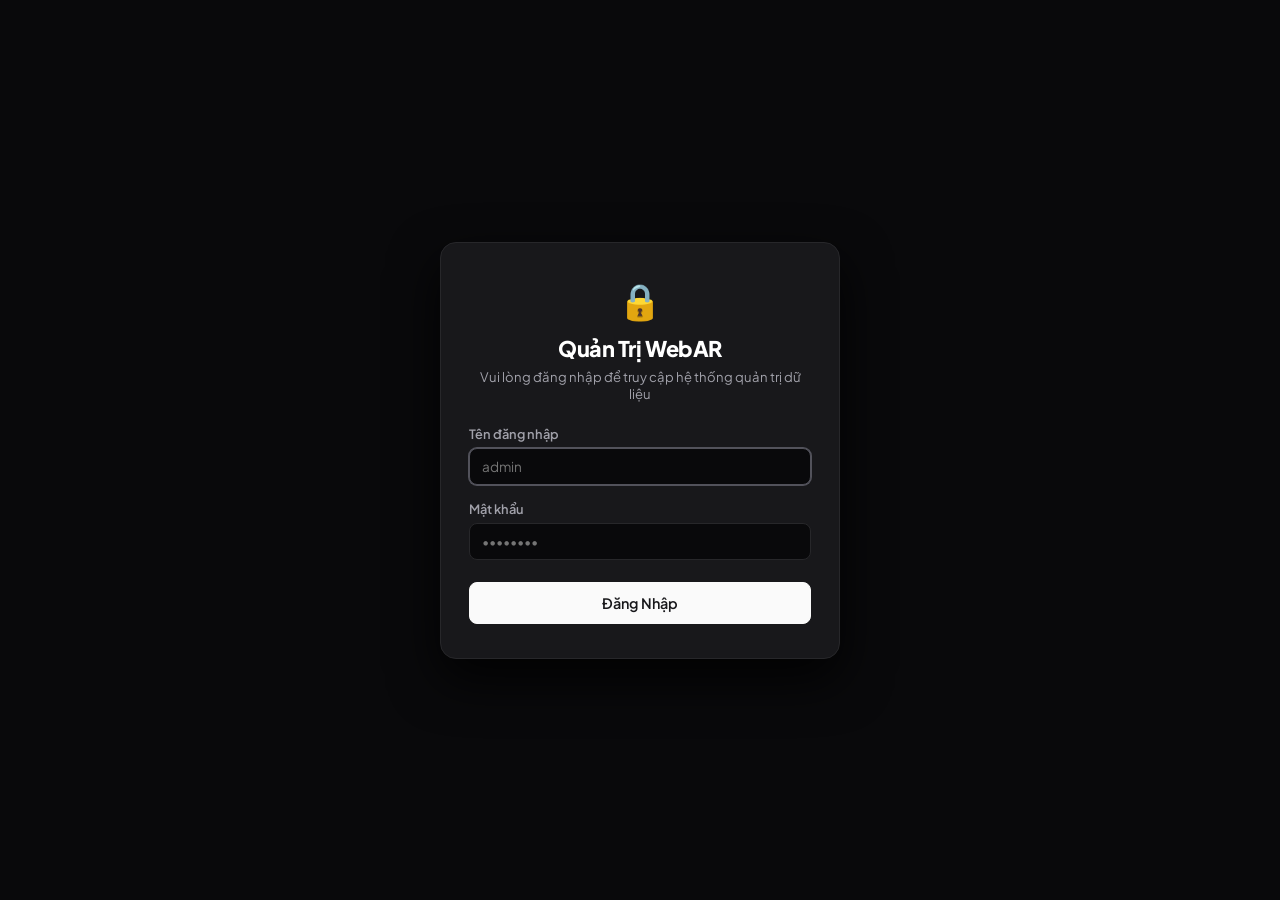
==== commit 007910a2: "feat(ui): clean camera view without reticle or header text; add /dashboard route with hardcoded admi" ====
--- a/admin.html
+++ b/admin.html
@@ -433,9 +433,107 @@
       transform: translateY(0);
       opacity: 1;
     }
+
+    /* Màn Hình Đăng Nhập Quản Trị (Shadcn Dark Login) */
+    .login-wrapper {
+      position: fixed;
+      top: 0;
+      left: 0;
+      width: 100vw;
+      height: 100vh;
+      background: var(--bg);
+      display: flex;
+      align-items: center;
+      justify-content: center;
+      padding: 20px;
+      z-index: 2000;
+    }
+
+    .login-card {
+      background: var(--card);
+      border: 1px solid var(--border);
+      border-radius: 16px;
+      width: 100%;
+      max-width: 400px;
+      padding: 34px 28px;
+      box-shadow: 0 20px 50px rgba(0, 0, 0, 0.85);
+      animation: modalIn 0.25s cubic-bezier(0.16, 1, 0.3, 1);
+    }
+
+    .login-header {
+      text-align: center;
+      margin-bottom: 24px;
+    }
+
+    .login-icon {
+      font-size: 2.2rem;
+      margin-bottom: 12px;
+    }
+
+    .login-header h2 {
+      font-size: 1.35rem;
+      font-weight: 800;
+      color: #fff;
+      letter-spacing: -0.02em;
+    }
+
+    .login-header p {
+      font-size: 0.82rem;
+      color: var(--text-muted);
+      margin-top: 6px;
+    }
+
+    .login-error-msg {
+      background: rgba(239, 68, 68, 0.12);
+      border: 1px solid rgba(239, 68, 68, 0.3);
+      color: #f87171;
+      padding: 10px 14px;
+      border-radius: 8px;
+      font-size: 0.82rem;
+      font-weight: 600;
+      margin-bottom: 16px;
+      display: flex;
+      align-items: center;
+      gap: 8px;
+    }
+
+    @keyframes shake {
+      0%, 100% { transform: translateX(0); }
+      20%, 60% { transform: translateX(-6px); }
+      40%, 80% { transform: translateX(6px); }
+    }
   </style>
 </head>
 <body>
+
+  <!-- Màn Hình Đăng Nhập Quản Trị (Shadcn Dark Login) -->
+  <div class="login-wrapper" id="login-wrapper">
+    <div class="login-card">
+      <div class="login-header">
+        <div class="login-icon">🔒</div>
+        <h2>Quản Trị WebAR</h2>
+        <p>Vui lòng đăng nhập để truy cập hệ thống quản trị dữ liệu</p>
+      </div>
+
+      <form id="login-form" onsubmit="handleLogin(event)">
+        <div id="login-error" class="login-error-msg" style="display:none;"></div>
+
+        <div class="form-group" style="margin-bottom: 16px;">
+          <label class="form-label" for="login-username">Tên đăng nhập</label>
+          <input type="text" id="login-username" class="form-input" placeholder="admin" required autocomplete="username" autofocus>
+        </div>
+
+        <div class="form-group" style="margin-bottom: 22px;">
+          <label class="form-label" for="login-password">Mật khẩu</label>
+          <input type="password" id="login-password" class="form-input" placeholder="••••••••" required autocomplete="current-password">
+        </div>
+
+        <button type="submit" class="btn btn-primary" style="width: 100%; height: 42px; font-size: 0.9rem;">
+          <span>Đăng Nhập</span>
+        </button>
+      </form>
+    </div>
+  </div>
 
   <div class="container">
 
@@ -455,6 +553,9 @@
         </a>
         <button class="btn" onclick="exportJSON()">
           <span>📥</span> <span>Xuất JSON</span>
+        </button>
+        <button class="btn btn-danger" onclick="handleLogout()" title="Đăng xuất khỏi trang quản trị">
+          <span>🚪</span> <span>Đăng Xuất</span>
         </button>
       </div>
     </header>
@@ -756,6 +857,60 @@
       }
     });
 
+    // =========================================================================
+    // XÁC THỰC QUẢN TRỊ (HARDCODE: admin / TuananhDo0308)
+    // =========================================================================
+    function checkAuth() {
+      const isAuth = sessionStorage.getItem('ar_admin_auth') === 'true';
+      const loginWrapper = document.getElementById('login-wrapper');
+      const mainContainer = document.querySelector('.container');
+      if (isAuth) {
+        if (loginWrapper) loginWrapper.style.display = 'none';
+        if (mainContainer) mainContainer.style.display = 'block';
+      } else {
+        if (loginWrapper) loginWrapper.style.display = 'flex';
+        if (mainContainer) mainContainer.style.display = 'none';
+        setTimeout(() => {
+          const userInput = document.getElementById('login-username');
+          if (userInput) userInput.focus();
+        }, 100);
+      }
+    }
+
+    function handleLogin(e) {
+      if (e) e.preventDefault();
+      const user = document.getElementById('login-username').value.trim();
+      const pass = document.getElementById('login-password').value;
+      const errorBox = document.getElementById('login-error');
+
+      if (user === 'admin' && pass === 'TuananhDo0308') {
+        sessionStorage.setItem('ar_admin_auth', 'true');
+        if (errorBox) errorBox.style.display = 'none';
+        checkAuth();
+        showToast('✅ Đăng nhập quản trị thành công!');
+      } else {
+        if (errorBox) {
+          errorBox.textContent = '⚠️ Tên đăng nhập hoặc mật khẩu không chính xác!';
+          errorBox.style.display = 'flex';
+        }
+        const card = document.querySelector('.login-card');
+        if (card) {
+          card.style.animation = 'none';
+          card.offsetHeight; // reflow
+          card.style.animation = 'shake 0.35s ease';
+        }
+      }
+    }
+
+    function handleLogout() {
+      sessionStorage.removeItem('ar_admin_auth');
+      const passInput = document.getElementById('login-password');
+      if (passInput) passInput.value = '';
+      checkAuth();
+      showToast('Đã đăng xuất khỏi trang quản trị');
+    }
+
+    checkAuth();
     loadLocations();
   </script>
 </body>
